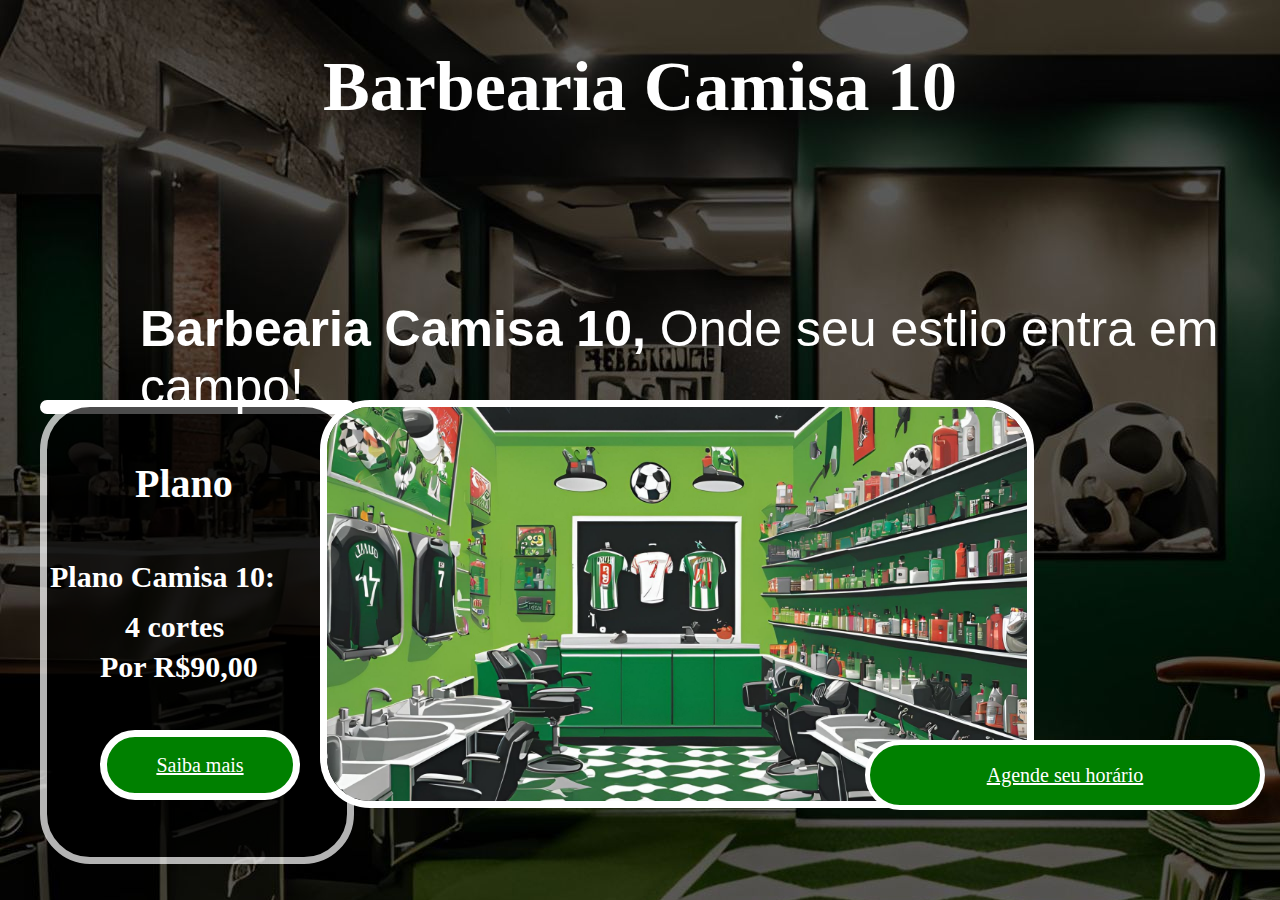
==== index.html @ 21cf8a5e "Add files via upload" ====
<!DOCTYPE html>
<html lang="en">
<head>
    <meta charset="UTF-8">
    <meta name="viewport" content="width=device-width, initial-scale=1.0">
    <title>Barbearia Camisa 10</title>
    <link rel="stylesheet" href="style.css">
    <link rel="icon" href="https://conteudo.imguol.com.br/c/esporte/4f/2025/02/26/neymar-atacante-do-santos-durante-treino-no-ct-rei-pele-1740569724629_v2_450x450.jpg">
</head>
<body>
    <h1>Barbearia Camisa 10</h1>
    <p class="txt"><strong>Barbearia Camisa 10,</strong> Onde seu estlio entra em campo!</p>
    <img src="FT1.jpg" alt="" class="barber">
    <button class="hora"><a href="produtos.html">Agende seu horário</a></button>
    <img src="https://plus.unsplash.com/premium_photo-1671489203034-fc619a2de3bf?fm=jpg&q=60&w=3000&ixlib=rb-4.0.3&ixid=M3wxMjA3fDB8MHxzZWFyY2h8NXx8Y2FtcG8lMjBkZSUyMGZ1dGVib2wlMjAlN0N8ZW58MHx8MHx8fDA%3D" alt="" class="campo">
    <p class="plan"><strong>Plano</strong></p>
    <p class="plano"><strong> Plano Camisa 10:</strong></p>
    <p class="corte"><strong>4 cortes</strong></p>
    <p class="nove"><strong>Por R$90,00</strong></p>
    <div class="grad"></div>
    <button class="planoo"><a href="produtos.html">Saiba mais</a></button>
</body>
</html>
---- style.css ----
body {
    background-image: url(Barbearia\ Camisa\ 10.jpg);
}

h1 {
    font-family: Tahoma;
    color: white;
    font-size: 70px;
    text-align: center;
}

.txt {
    color: white;
    font-family: Arial, Helvetica, sans-serif;
    font-size: 50px;
    position: absolute;
    top: 250px;
    left: 140px;
}

.barber {
    width: 700px;
    position: absolute;
    border: 7px solid white;
    top: 400px;
    left: 25%;
    border-radius: 50px;
}

.hora {
    width: 400px;
    height: 70px;
    background-color: green;
    border-radius: 50px;
    border: 5px solid white;
    position: absolute;
    top: 740px;
    right: 15px;
    color: white;
    font-family: Verdana;
    font-size: 20px;
}

.preco {
    width: 300px;
    height: 400px;
    background-color: green;
    border: 7px solid white;
    border-radius: 50px;
    position: absolute;
    top: 400px;
    left: 30px;
}

.campo {
    width: 300px;
    position: absolute;
    top: 400px;
    left: 40px;
    border: 7px solid white;
    border-radius: 50px;
    z-index: -1;
}

.plan {
    color: white;
    font-family: Verdana;
    font-size: 40px;
    position: absolute;
    top: 420px;
    left: 135px;
}

a {
    color: white;
    font-family: Verdana;
    font-size: 20px;
}

.plano {
    color: white;
    position: absolute;
    font-family: Verdana;
    font-size: 30px;
    top: 530px;
    left: 50px;
}

.grad {
    width: 300px;
    height: 450px;
    background-color: black;
    position: absolute;
    left: 40px;
    top: 400px;
    border-radius: 50px;
    opacity: 70%;
    border: 7px solid white;
    z-index: -1;
}

.campo:hover {
    transform: scale(1.16);
    transition: 1.02s;
}

.grad:hover {
    transform: scale(1.05);
    transition: 1.02s;
}

.corte {
    font-family: Verdana;
    font-size: 30px;
    color: white;
    position: absolute;
    top: 580px;
    left: 125px;
}

.nove {
    font-family: Verdana;
    font-size: 30px;
    color: white;
    position: absolute;
    top: 620px;
    left: 100px;
}

.planoo {
    background-color: green;
    border: 7px solid white;
    width: 200px;
    height: 70px;
    position: absolute;
    top: 730px;
    left: 100px;
    border-radius: 50px;
}
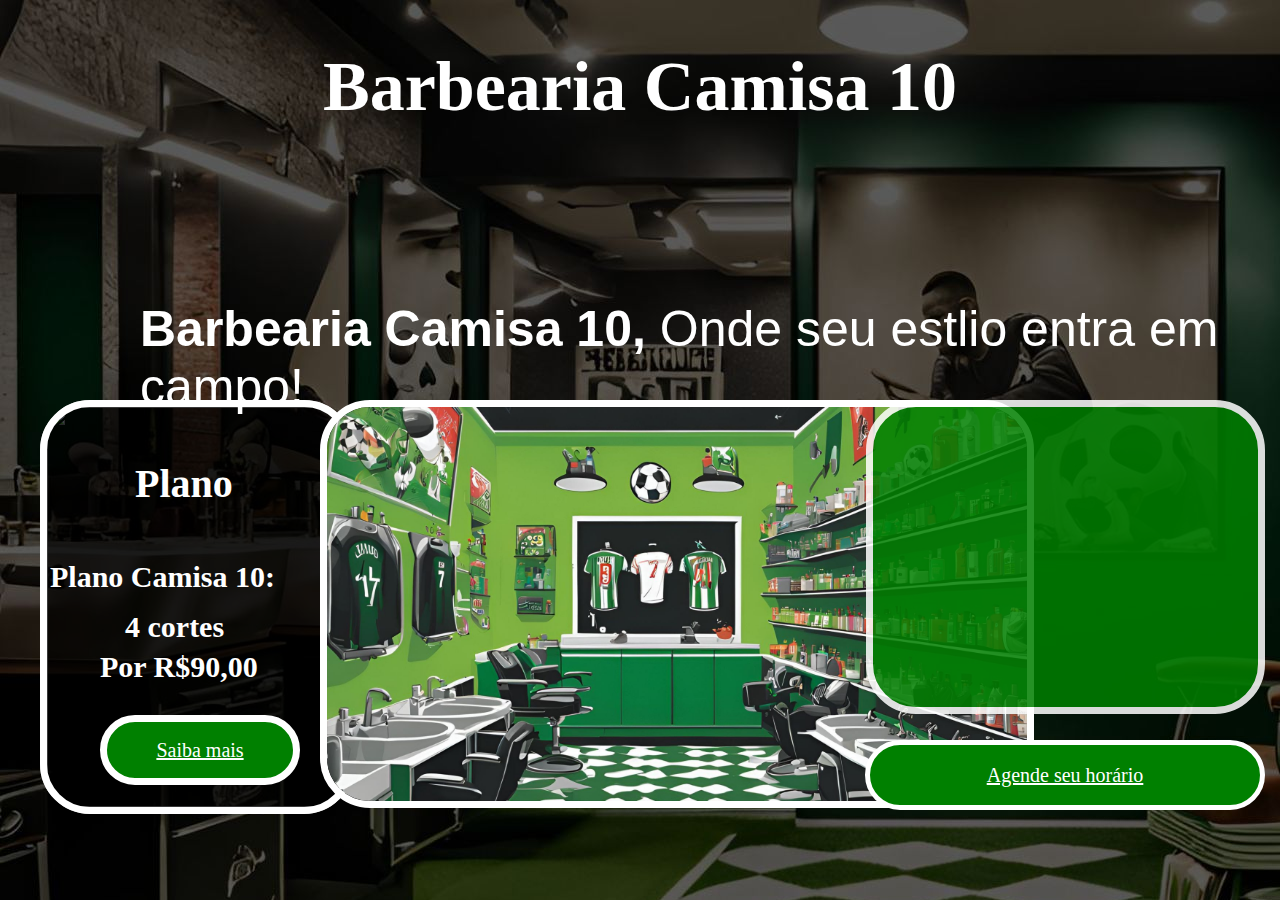
==== commit c85d05b3: "Add files via upload" ====
--- a/index.html
+++ b/index.html
@@ -5,8 +5,7 @@
     <meta name="viewport" content="width=device-width, initial-scale=1.0">
     <title>Barbearia Camisa 10</title>
     <link rel="stylesheet" href="style.css">
-    <link rel="icon" href="https://conteudo.imguol.com.br/c/esporte/4f/2025/02/26/neymar-atacante-do-santos-durante-treino-no-ct-rei-pele-1740569724629_v2_450x450.jpg">
-</head>
+    <link rel="icon" href="FT1.jpg"
 <body>
     <h1>Barbearia Camisa 10</h1>
     <p class="txt"><strong>Barbearia Camisa 10,</strong> Onde seu estlio entra em campo!</p>
@@ -19,5 +18,6 @@
     <p class="nove"><strong>Por R$90,00</strong></p>
     <div class="grad"></div>
     <button class="planoo"><a href="produtos.html">Saiba mais</a></button>
+    <div class="quad"></div>
 </body>
 </html>--- a/style.css
+++ b/style.css
@@ -54,6 +54,7 @@
 
 .campo {
     width: 300px;
+    height: 400px;
     position: absolute;
     top: 400px;
     left: 40px;
@@ -88,7 +89,7 @@
 
 .grad {
     width: 300px;
-    height: 450px;
+    height: 400px;
     background-color: black;
     position: absolute;
     left: 40px;
@@ -97,16 +98,6 @@
     opacity: 70%;
     border: 7px solid white;
     z-index: -1;
-}
-
-.campo:hover {
-    transform: scale(1.16);
-    transition: 1.02s;
-}
-
-.grad:hover {
-    transform: scale(1.05);
-    transition: 1.02s;
 }
 
 .corte {
@@ -133,7 +124,19 @@
     width: 200px;
     height: 70px;
     position: absolute;
-    top: 730px;
+    top: 715px;
     left: 100px;
     border-radius: 50px;
+}
+
+.quad {
+    width: 385px;
+    height: 300px;
+    background-color: green;
+    border: 7px solid white;
+    border-radius: 50px;
+    position: absolute;
+    top: 400px;
+    right: 15px;
+    opacity: 85%;
 }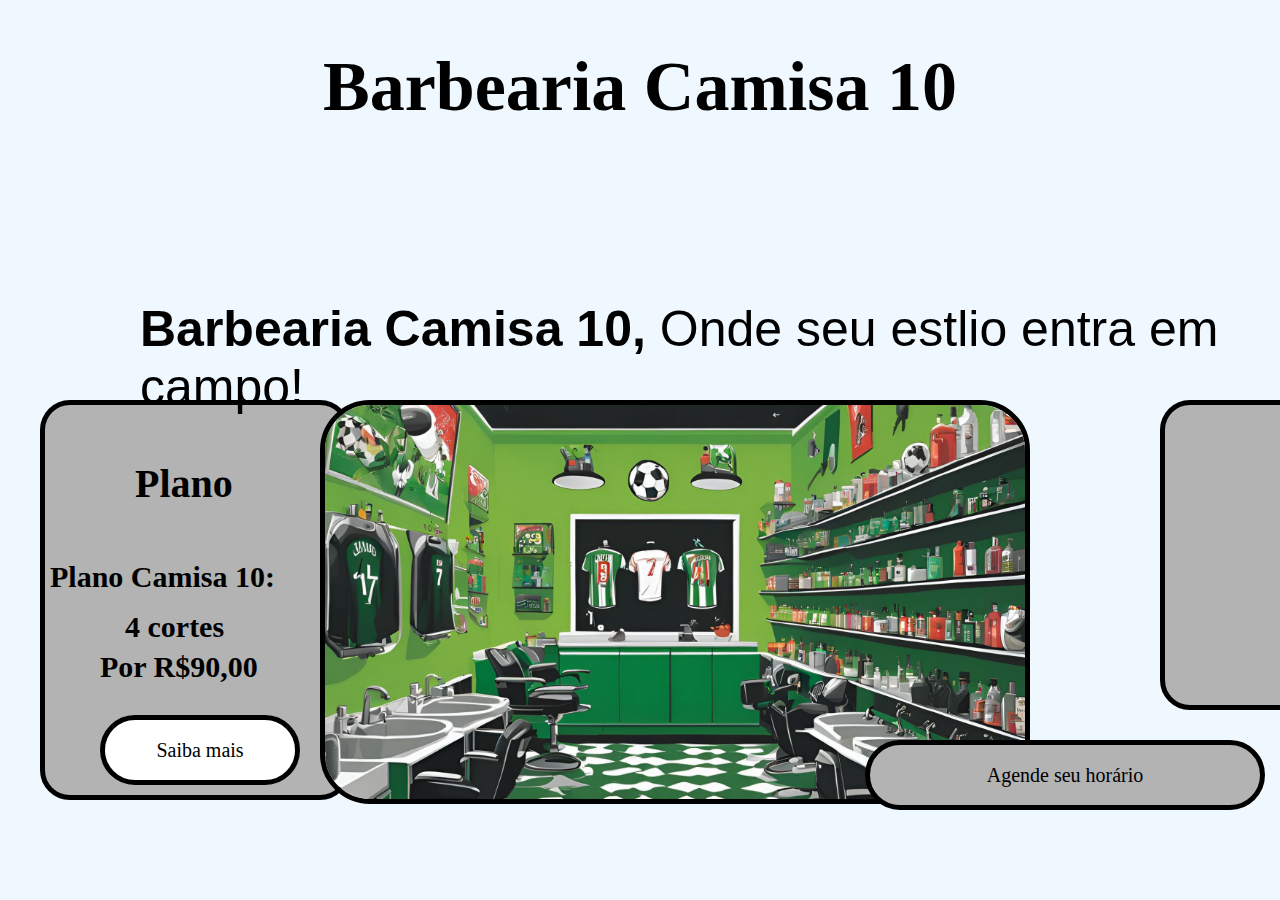
==== commit cff80114: "Add files via upload" ====
--- a/index.html
+++ b/index.html
@@ -4,20 +4,19 @@
     <meta charset="UTF-8">
     <meta name="viewport" content="width=device-width, initial-scale=1.0">
     <title>Barbearia Camisa 10</title>
-    <link rel="stylesheet" href="style.css">
-    <link rel="icon" href="FT1.jpg"
+    <link rel="stylesheet" href="style-home.css">
+    <link rel="icon" href="BARBEARIA.jpg">
 <body>
     <h1>Barbearia Camisa 10</h1>
     <p class="txt"><strong>Barbearia Camisa 10,</strong> Onde seu estlio entra em campo!</p>
     <img src="FT1.jpg" alt="" class="barber">
-    <button class="hora"><a href="produtos.html">Agende seu horário</a></button>
-    <img src="https://plus.unsplash.com/premium_photo-1671489203034-fc619a2de3bf?fm=jpg&q=60&w=3000&ixlib=rb-4.0.3&ixid=M3wxMjA3fDB8MHxzZWFyY2h8NXx8Y2FtcG8lMjBkZSUyMGZ1dGVib2wlMjAlN0N8ZW58MHx8MHx8fDA%3D" alt="" class="campo">
+    <button class="hora"><a href="produtos.html" class="thr">Agende seu horário</a></button>
     <p class="plan"><strong>Plano</strong></p>
     <p class="plano"><strong> Plano Camisa 10:</strong></p>
     <p class="corte"><strong>4 cortes</strong></p>
     <p class="nove"><strong>Por R$90,00</strong></p>
-    <div class="grad"></div>
-    <button class="planoo"><a href="produtos.html">Saiba mais</a></button>
-    <div class="quad"></div>
+    <button class="planoo"><a href="produtos.html" class="tpl">Saiba mais</a></button>
+    <div class="lg"><img src="BARBEARIA (1).png" alt="" class="logo"></div>
+    <div class="box"></div>
 </body>
 </html>--- a/style-home.css
+++ b/style-home.css
@@ -0,0 +1,146 @@
+body {
+    background-color: aliceblue;
+}
+
+h1 {
+    font-family: Tahoma;
+    color: black;
+    font-size: 70px;
+    text-align: center;
+}
+
+.txt {
+    color: black;
+    font-family: Arial, Helvetica, sans-serif;
+    font-size: 50px;
+    position: absolute;
+    top: 250px;
+    left: 140px;
+}
+
+.barber {
+    width: 700px;
+    position: absolute;
+    border: 5px solid black;
+    top: 400px;
+    left: 25%;
+    border-radius: 50px;
+}
+
+.hora {
+    width: 400px;
+    height: 70px;
+    background-color: #b3b3b3;
+    border-radius: 50px;
+    border: 5px solid black;
+    position: absolute;
+    top: 740px;
+    right: 15px;
+    color: black;
+    font-family: Verdana;
+    font-size: 20px;
+}
+
+.preco {
+    width: 300px;
+    height: 400px;
+    background-color: green;
+    border: 5px solid black;
+    border-radius: 50px;
+    position: absolute;
+    top: 400px;
+    left: 30px;
+}
+
+.plan {
+    color: black;
+    font-family: Verdana;
+    font-size: 40px;
+    position: absolute;
+    top: 420px;
+    left: 135px;
+}
+
+a {
+    color: white;
+    font-family: Verdana;
+    font-size: 20px;
+}
+
+.plano {
+    color: black;
+    position: absolute;
+    font-family: Verdana;
+    font-size: 30px;
+    top: 530px;
+    left: 50px;
+}
+
+.corte {
+    font-family: Verdana;
+    font-size: 30px;
+    color: black;
+    position: absolute;
+    top: 580px;
+    left: 125px;
+}
+
+.nove {
+    font-family: Verdana;
+    font-size: 30px;
+    color: black;
+    position: absolute;
+    top: 620px;
+    left: 100px;
+}
+
+.planoo {
+    background-color: white;
+    border: 5px solid black;
+    width: 200px;
+    height: 70px;
+    position: absolute;
+    top: 715px;
+    left: 100px;
+    border-radius: 50px;
+}
+
+.tpl {
+    text-decoration: none;
+    color: black;
+}
+
+.thr {
+    text-decoration: none;
+    color: black;
+}
+
+.box {
+    width: 300px;
+    height: 390px;
+    background-color: #b3b3b3;
+    border: 5px solid black;
+    border-radius: 30px;
+    position: absolute;
+    top: 400px;
+    left: 40px;
+    z-index: -1;
+}
+
+.lg {
+    background-color: #b3b3b3;
+    width: 300px;
+    height: 300px;
+    position: absolute;
+    top: 400px;
+    left: 1160px;
+    border-radius: 30px;
+    border: 5px solid black;
+}
+
+.logo {
+    position: absolute;
+    top: 25px;
+    left: 25px;
+    border-radius: 30px;
+}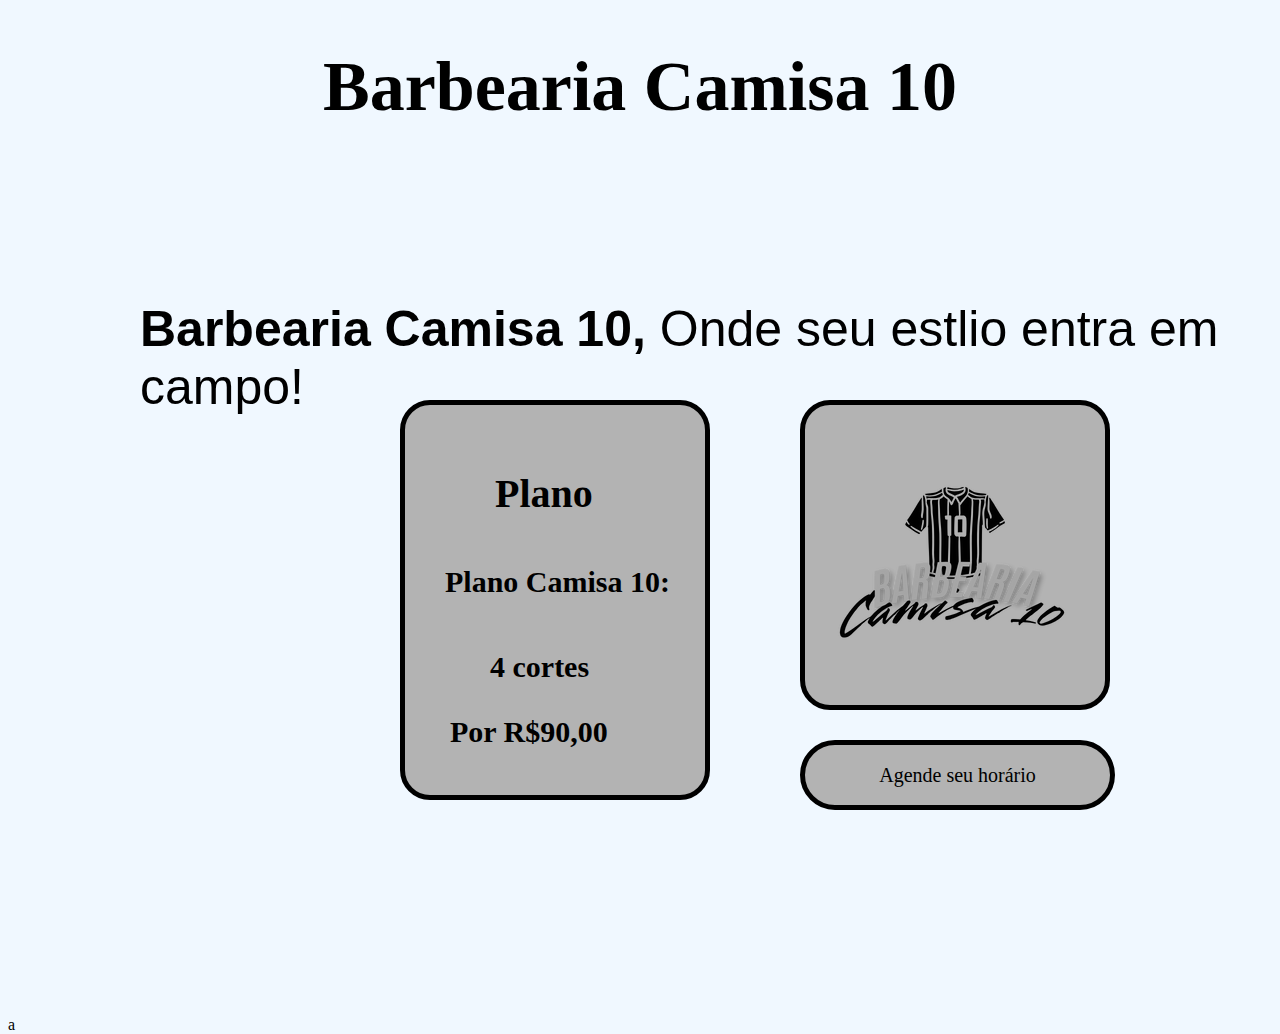
==== commit 9925e962: "Add files via upload" ====
--- a/index.html
+++ b/index.html
@@ -9,14 +9,15 @@
 <body>
     <h1>Barbearia Camisa 10</h1>
     <p class="txt"><strong>Barbearia Camisa 10,</strong> Onde seu estlio entra em campo!</p>
-    <img src="FT1.jpg" alt="" class="barber">
     <button class="hora"><a href="produtos.html" class="thr">Agende seu horário</a></button>
-    <p class="plan"><strong>Plano</strong></p>
-    <p class="plano"><strong> Plano Camisa 10:</strong></p>
-    <p class="corte"><strong>4 cortes</strong></p>
-    <p class="nove"><strong>Por R$90,00</strong></p>
-    <button class="planoo"><a href="produtos.html" class="tpl">Saiba mais</a></button>
-    <div class="lg"><img src="BARBEARIA (1).png" alt="" class="logo"></div>
-    <div class="box"></div>
+    
+    <div class="lg"><img src="BARBEARIA.png" alt="" class="logo"></div>
+    <div class="box">
+        <p class="plan"><strong>Plano</strong></p>
+        <p class="plano"><strong> Plano Camisa 10:</strong></p>
+        <p class="corte"><strong>4 cortes</strong></p>
+        <p class="nove"><strong>Por R$90,00</strong></p>
+    </div>
+    <p class="a">a</p>
 </body>
 </html>--- a/style-home.css
+++ b/style-home.css
@@ -28,14 +28,14 @@
 }
 
 .hora {
-    width: 400px;
+    width: 315px;
     height: 70px;
     background-color: #b3b3b3;
     border-radius: 50px;
     border: 5px solid black;
     position: absolute;
     top: 740px;
-    right: 15px;
+    left: 800px;
     color: black;
     font-family: Verdana;
     font-size: 20px;
@@ -57,8 +57,8 @@
     font-family: Verdana;
     font-size: 40px;
     position: absolute;
-    top: 420px;
-    left: 135px;
+    top: 25px;
+    left: 90px;
 }
 
 a {
@@ -72,8 +72,8 @@
     position: absolute;
     font-family: Verdana;
     font-size: 30px;
-    top: 530px;
-    left: 50px;
+    top: 130px;
+    left: 40px;
 }
 
 .corte {
@@ -81,8 +81,8 @@
     font-size: 30px;
     color: black;
     position: absolute;
-    top: 580px;
-    left: 125px;
+    top: 215px;
+    left: 85px;
 }
 
 .nove {
@@ -90,24 +90,8 @@
     font-size: 30px;
     color: black;
     position: absolute;
-    top: 620px;
-    left: 100px;
-}
-
-.planoo {
-    background-color: white;
-    border: 5px solid black;
-    width: 200px;
-    height: 70px;
-    position: absolute;
-    top: 715px;
-    left: 100px;
-    border-radius: 50px;
-}
-
-.tpl {
-    text-decoration: none;
-    color: black;
+    top: 280px;
+    left: 45px;
 }
 
 .thr {
@@ -123,7 +107,7 @@
     border-radius: 30px;
     position: absolute;
     top: 400px;
-    left: 40px;
+    left: 400px;
     z-index: -1;
 }
 
@@ -133,7 +117,7 @@
     height: 300px;
     position: absolute;
     top: 400px;
-    left: 1160px;
+    left: 800px;
     border-radius: 30px;
     border: 5px solid black;
 }
@@ -143,4 +127,9 @@
     top: 25px;
     left: 25px;
     border-radius: 30px;
+}
+
+.a {
+    position: absolute;
+    top: 1000px;
 }